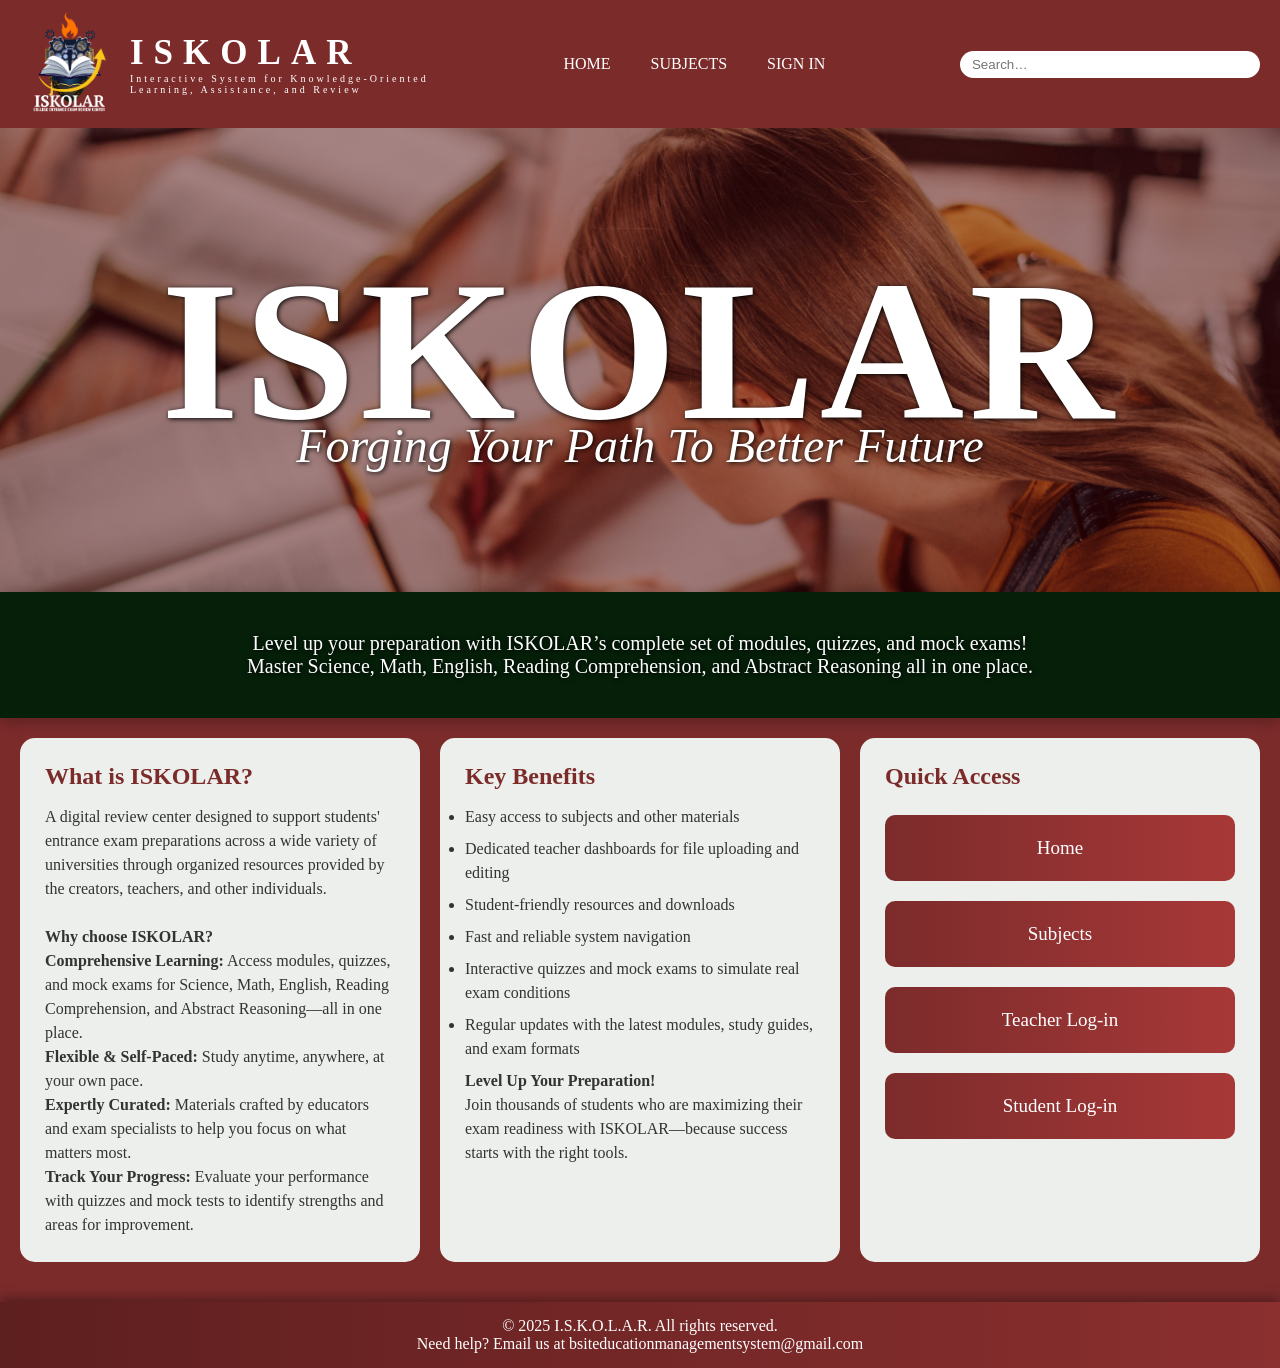
==== index.html @ e6291bb3 "Add files via upload" ====
<!DOCTYPE html>
<html lang="en">
<head>
    <meta charset="UTF-8">
    <meta name="viewport" content="width=device-width, initial-scale=1.0">
    <title>I.S.K.O.L.A.R</title>
    <link rel="stylesheet" href="main.css">
</head>
<body>

    <h1 id="EASTEREGG" style="display: none";></h1>

    <!-- Navigation Bar Header -->
<header class="header">
    <nav class="navbar">

        <div class="name">
            <div class="logo">
                <img src="!ISKOLAR.png" alt="ISKOLAR Logo">
            </div>

            <div class="namePos">
                <p style="letter-spacing: 10px;"> ISKOLAR</p>
                <h3>Interactive System for Knowledge-Oriented <br> Learning, Assistance, and Review</h3>
            </div>
        </div>

        <nav class="nav">
            <a href="index.html">HOME</a>
            <a href="sbjctGuestmain.html">SUBJECTS</a>
            <a href="application.html">SIGN IN</a>
        </nav>

        <div class="search-wrapper">
            <input type="search" placeholder="Search…" id="searchbar">
        </div>

    </nav>
</header>

    <section class="hero" id="PICS">
        <div class="hero-content">
            <h1>ISKOLAR</h1>
            <p class="tagline"> Forging Your Path To Better Future</p>
        </div>

        <div class="hero-infoCard">
            <p>
                Level up your preparation with ISKOLAR’s complete set of modules, quizzes, and mock exams! <br>
                Master Science, Math, English, Reading Comprehension, and Abstract Reasoning all in one place.
            </p>
        </div>
    </section>

    <section class="infoSection">
            <div class="infoCard">
            <h2>What is ISKOLAR?</h2>
            <p>
                A digital review center designed to support students' entrance exam preparations across a wide variety of universities through organized resources provided by the creators, teachers, and other individuals.
            </p>
            <p>
            <br>
                <strong>Why choose ISKOLAR?</strong>
                <br>
                <strong>Comprehensive Learning:</strong> Access modules, quizzes, and mock exams for Science, Math, English, Reading Comprehension, and Abstract Reasoning—all in one place.<br>
                <strong>Flexible & Self-Paced:</strong> Study anytime, anywhere, at your own pace.<br>
                <strong>Expertly Curated:</strong> Materials crafted by educators and exam specialists to help you focus on what matters most.<br>
                <strong>Track Your Progress:</strong> Evaluate your performance with quizzes and mock tests to identify strengths and areas for improvement.
            </p>
        </div>

        <div class="infoCard">
            <h2>Key Benefits</h2>
            <ul>
                <li>Easy access to subjects and other materials</li>
                <li>Dedicated teacher dashboards for file uploading and editing</li>
                <li>Student-friendly resources and downloads</li>
                <li>Fast and reliable system navigation</li>
                <li>Interactive quizzes and mock exams to simulate real exam conditions</li>
                <li>Regular updates with the latest modules, study guides, and exam formats</li>
            </ul>
            <p>
                <strong>Level Up Your Preparation!</strong><br>
                Join thousands of students who are maximizing their exam readiness with ISKOLAR—because success starts with the right tools.
            </p>
        </div>

        <div class="infoCard">
            <h2>Quick Access</h2>
            <div class="quickLinks">
                <a href="index.html">Home</a>
                <a href="sbjctGuestmain.html">Subjects</a>
                <a href="application.html">Teacher Log-in</a>
                <a href="application.html">Student Log-in</a>
            </div>
        </div>

    </section>

    
<script src= "main.js"></script>

    <!-- Footer -->
    <footer>
        <p>&copy; 2025 I.S.K.O.L.A.R. All rights reserved.<br>
           Need help? Email us at bsiteducationmanagementsystem@gmail.com</p>
    </footer>

</body>
</html>
---- main.css ----
/* Reset */
* {
    margin: 0;
    padding: 0;
    box-sizing: border-box;
}

body {
    font-family: "Times New Roman", serif;
    display: flex;
    flex-direction: column;
    min-height: 100vh;
    background-color: #7c2b2b; /* same as navbar */
    color: white; /* default text color */
}

/* Header */
.header .navbar {
    background: #7c2b2b;
    color: #fff;
    display: flex;
    align-items: center;
    justify-content: space-between;
    padding: 12px 20px;
}


/* nav br */
.logo img {
    width: 100px;
}

.name {
    display: flex;
    gap: 10px;
    align-items: center;
}

.namePos {
    font-size: 35px;
    letter-spacing: 3px;
    font-weight: bold;
}

.namePos h3 {
    font-size: 10px;
    font-weight: 400;
}

.nav a {
    text-decoration: none;
    font-size: 16px;
    margin: 0 18px;
    color: #fff;
    transition: 0.3s;
}

.nav a:hover {
    color: #ffe2cc;
}

/* Search bar */
.search-wrapper input {
    padding: 6px 12px;
    border-radius: 18px;
    border: none;
    width: 300px;
}

/* Hero Section */
.hero {
    position: relative;
    background-image: url('iskolarhome.png');
    background-size: cover;
    background-position: center;
    background-repeat: no-repeat;
    height: 60vh;
    display: flex;
    flex-direction: column;
    justify-content: center;
    align-items: center;
    text-shadow: 1px 1px 5px black;
    color: white;
}

.hero-content {
    text-align: center;
    line-height: 80px;
}

.hero-content h1 {
    font-size: 200px; /* bigger ISKOLAR */
    font-weight: 900;
    letter-spacing: 5px;
    margin-bottom: 15px;
}

.hero-content .tagline {
    font-size: 48px;
  font-style: italic;   /* bigger ally to success */
}

.hero-infoCard {
    position: absolute;
    bottom: -50px;
    left: 0;
    background: #051f09;
    color: #fff;
    padding: 40px 20px;
    text-align: center;
    width: 100%; /* full-width */
    font-size: 20px;
    box-shadow: 0 4px 14px rgba(0,0,0,0.25);
}

/* Info Section */
.infoSection {
    display: flex;
    flex-wrap: wrap;
    justify-content: center;
    gap: 20px;
    padding: 40px 20px;
    margin-top: 30px;
}

.infoCard {
    background-color: #ecefeb;
    padding: 25px;
    border-radius: 15px;
    width: 300px;
    flex: 1 1 300px;
    display: flex;
    flex-direction: column;
    justify-content: stretch;
}

.infoCard h2 {
    margin-bottom: 15px;
    color: #7c2b2b;
}

.infoCard p, .infoCard ul {
    font-size: 16px;
    line-height: 1.5;
    color: #333;
}

.infoCard ul li {
    margin-bottom: 8px;
}

.quickLinks {
    display: flex;
    flex-direction: column;
    gap: 10px;
    margin-top: 10px;
}

.quickLinks a {
    text-decoration: none;
    background: linear-gradient(90deg, #7c2b2b, #a83838);
    color: #fff;
    padding: 22px 0;
    border-radius: 10px;
    text-align: center;
    font-size: 19px;
    width: 100%;
    display: block;
    box-sizing: border-box;
    margin-bottom: 10px;
    transition: 0.3s;
}

.quickLinks a:last-child {
    margin-bottom: 0;
}

.quickLinks a:hover {
    background: linear-gradient(90deg, #a83838, #c74949);
    transform: scale(1.03);
}

/* Footer */
footer {
    flex-shrink: 0;
    background: linear-gradient(90deg, #5e1f1f, #8b2f2f);
    color: white;
    padding: 15px;
    text-align: center;
    box-shadow: 0 -4px 12px rgba(0,0,0,0.35);
}

/* Responsive */
@media (max-width: 768px) {
    .hero-content h1 { font-size: 90px; }
    .hero-content .tagline { font-size: 36px; }
    .hero-infoCard { font-size: 18px; padding: 35px 15px; }
}

@media (max-width: 480px) {
    .hero-content h1 { font-size: 70px; }
    .hero-content .tagline { font-size: 28px; }
    .hero-infoCard { font-size: 16px; padding: 30px 10px; }
    .infoSection { grid-template-columns: 1fr; margin-top: 120px; }
}
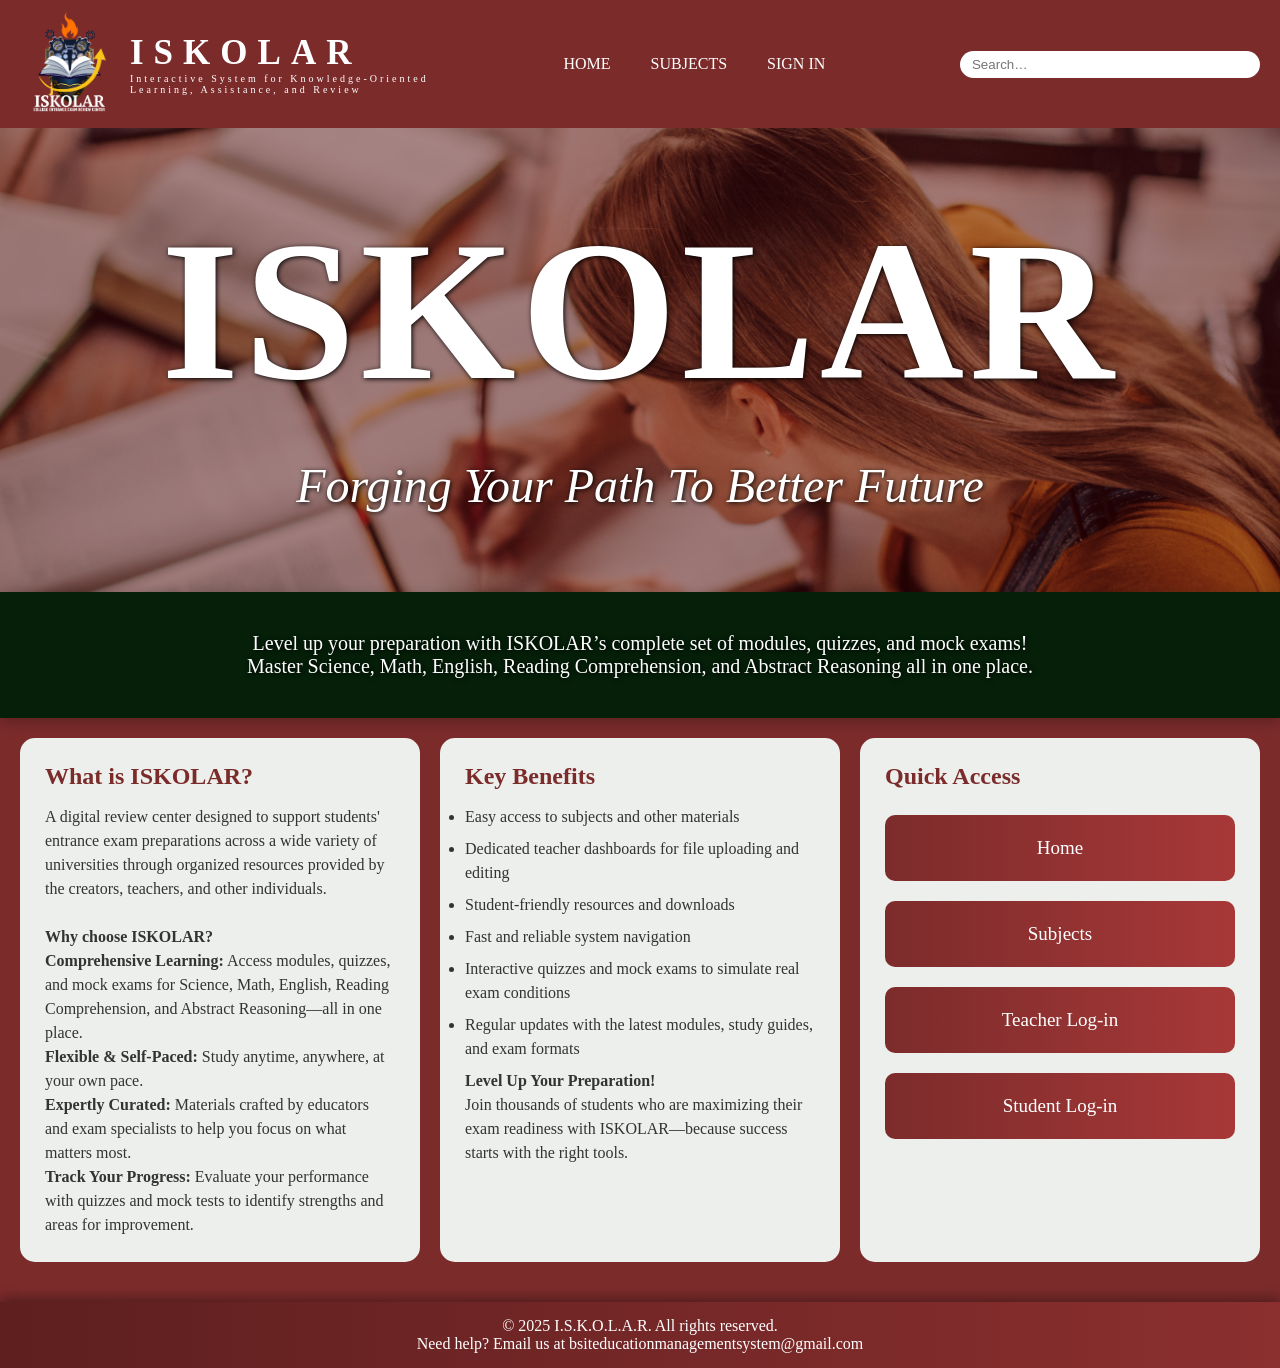
==== commit f79c5000: "Update index.html" ====
--- a/index.html
+++ b/index.html
@@ -41,6 +41,7 @@
     <section class="hero" id="PICS">
         <div class="hero-content">
             <h1>ISKOLAR</h1>
+            <br>
             <p class="tagline"> Forging Your Path To Better Future</p>
         </div>
 
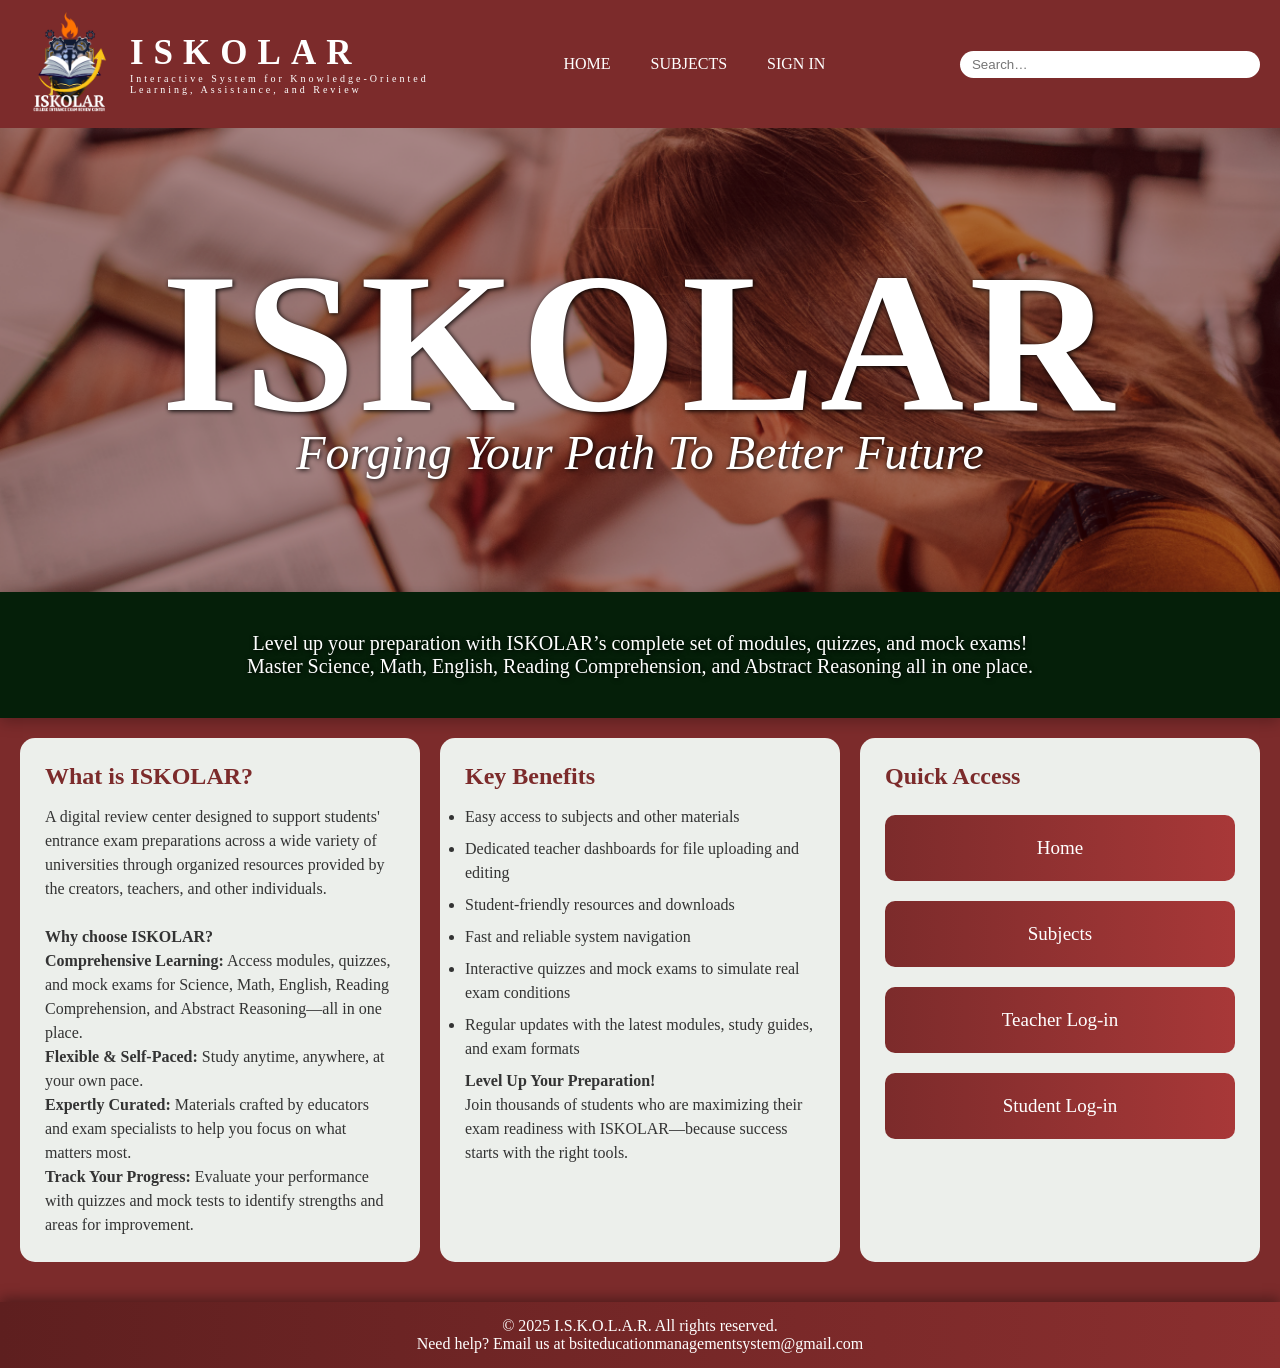
==== commit 51aa1210: "Update index.html" ====
--- a/index.html
+++ b/index.html
@@ -1,4 +1,5 @@
 <!DOCTYPE html>
+
 <html lang="en">
 <head>
     <meta charset="UTF-8">
@@ -6,6 +7,28 @@
     <title>I.S.K.O.L.A.R</title>
     <link rel="stylesheet" href="main.css">
 </head>
+
+<script type="module" src="application.js">
+    console.log("SCRIPT IS RUNNING");
+  // Import Firebase
+  import { initializeApp } from "https://www.gstatic.com/firebasejs/10.12.0/firebase-app.js";
+  import { getAuth } from "https://www.gstatic.com/firebasejs/10.12.0/firebase-auth.js";
+
+  const firebaseConfig = {
+    apiKey: "AIzaSyDeXxlaxk1nCVQ9k8tMiEs9o-EcLrkTSPE",
+    authDomain: "iskolar-website.firebaseapp.com",
+    projectId: "iskolar-website",
+    storageBucket: "iskolar-website.firebasestorage.app",
+    messagingSenderId: "1034904541958",   
+    appId: "1:1034904541958:web:39eee81131f0a09a991c87"
+  };
+
+  const app = initializeApp(firebaseConfig);
+  const auth = getAuth(app);
+
+  console.log("Firebase connected!");
+</script>
+
 <body>
 
     <h1 id="EASTEREGG" style="display: none";></h1>
@@ -41,7 +64,6 @@
     <section class="hero" id="PICS">
         <div class="hero-content">
             <h1>ISKOLAR</h1>
-            <br>
             <p class="tagline"> Forging Your Path To Better Future</p>
         </div>
 
@@ -109,9 +131,3 @@
 
 </body>
 </html>
-
-
-
-
-
-
--- a/main.css
+++ b/main.css
@@ -92,7 +92,7 @@
     font-size: 200px; /* bigger ISKOLAR */
     font-weight: 900;
     letter-spacing: 5px;
-    margin-bottom: 15px;
+    margin-bottom: 30px;
 }
 
 .hero-content .tagline {
